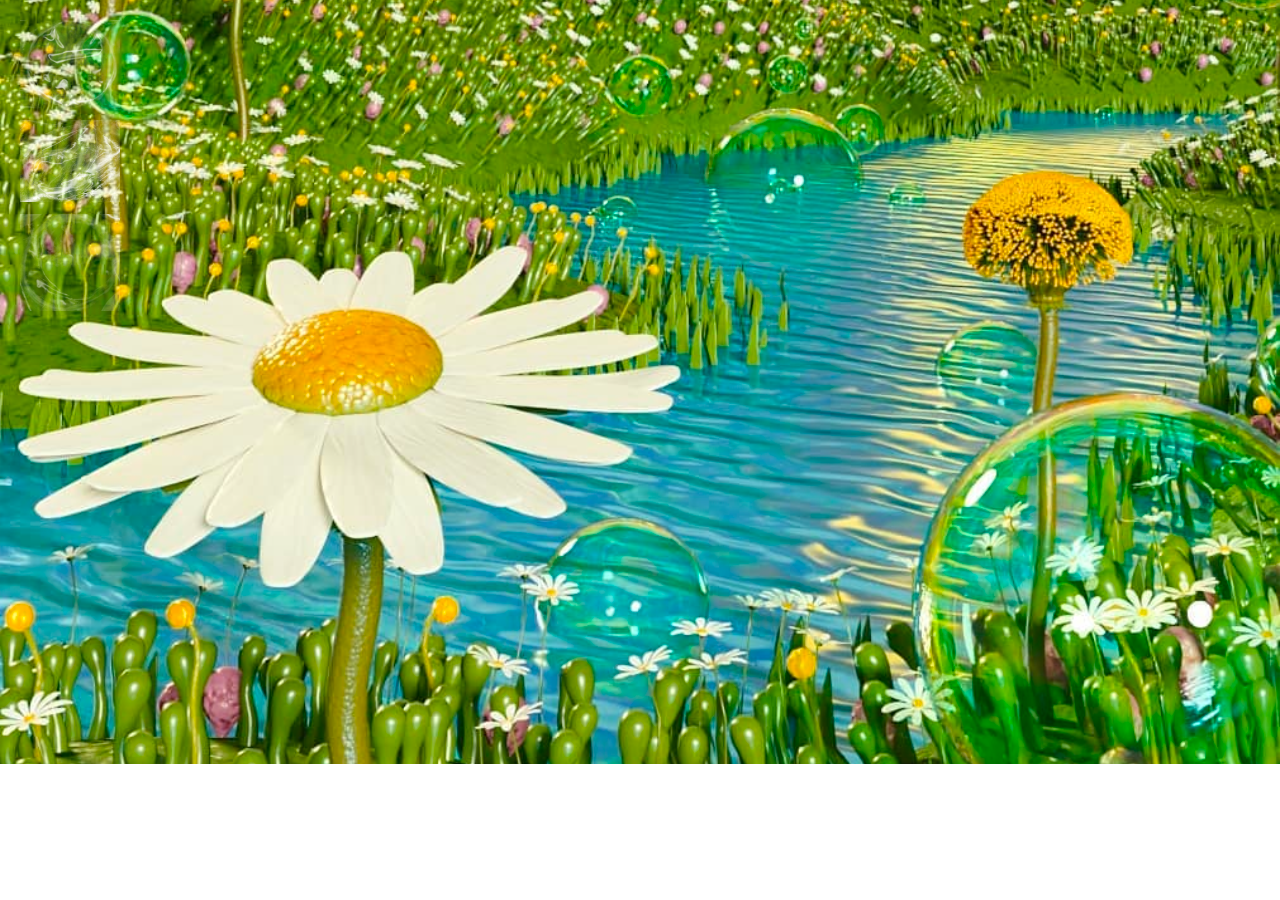
==== index.html @ 42966978 "Initial commit" ====
<!DOCTYPE html>
<html lang="en">
        <head>
            <title>bubbles</title>
               <meta charset="utf-8">
               <meta name="viewport" content="width=device-width, initial-scale=1">
               <link href="style.css" rel="stylesheet">
            </head>
<body>
    <a href="index.html"> <img src="91 1.png" alt="untouched" style="width: 100px;height:auto; margin-left: 12px; padding-top: 12px;"> </a>
    <img src="07 2.png" alt="poped" style="width: 100px;height:auto; margin-left: 12px; padding-top: 12px;">
    <img src="84 2.png" alt="poped" style="width: 100px;height:auto; margin-left: 12px; padding-top: 12px;">
 </body>
---- style.css ----
body {
    background-image: url("image\ 19.svg");
    background-color: white;
    background-size: 100vw;
    background-repeat: no-repeat;
}


img {
	display: grid;
	/* gap: 1em; */
	grid-template-rows: 10fr;
	grid-auto-flow: column;
	/* width: 1000px; */
}
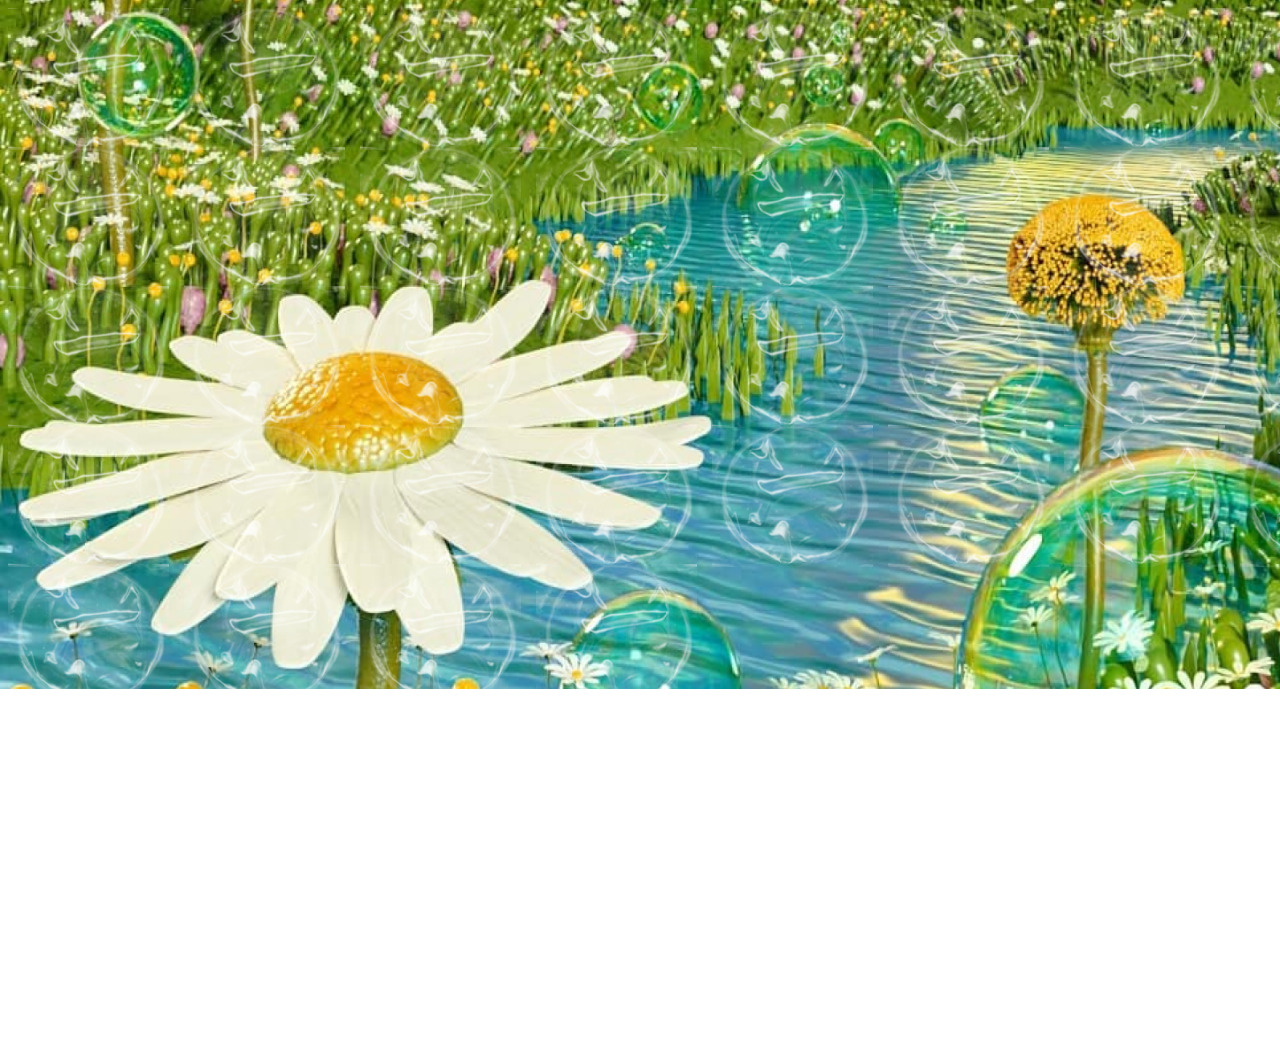
==== commit 78c0b3d2: "update" ====
--- a/index.html
+++ b/index.html
@@ -1,13 +1,65 @@
 <!DOCTYPE html>
 <html lang="en">
-        <head>
-            <title>bubbles</title>
-               <meta charset="utf-8">
-               <meta name="viewport" content="width=device-width, initial-scale=1">
-               <link href="style.css" rel="stylesheet">
-            </head>
+<head>
+    <title>bubbles</title>
+    <meta charset="utf-8">
+    <meta name="viewport" content="width=device-width, initial-scale=1">
+    <link href="style.css" rel="stylesheet">
+</head>
 <body>
-    <a href="index.html"> <img src="91 1.png" alt="untouched" style="width: 100px;height:auto; margin-left: 12px; padding-top: 12px;"> </a>
-    <img src="07 2.png" alt="poped" style="width: 100px;height:auto; margin-left: 12px; padding-top: 12px;">
-    <img src="84 2.png" alt="poped" style="width: 100px;height:auto; margin-left: 12px; padding-top: 12px;">
- </body>+    <div class="firstimg">
+        <img src="91 1.png">
+        <img src="91 1.png">
+        <img src="91 1.png">
+        <img src="91 1.png">
+        <img src="91 1.png">
+        <img src="91 1.png">
+        <img src="91 1.png">
+        <img src="91 1.png">
+        <img src="91 1.png">
+        <img src="91 1.png">
+        <img src="91 1.png">
+        <img src="91 1.png">
+        <img src="91 1.png">
+        <img src="91 1.png">
+        <img src="91 1.png">
+        <img src="91 1.png">
+        <img src="91 1.png">
+        <img src="91 1.png">
+        <img src="91 1.png">
+        <img src="91 1.png">
+        <img src="91 1.png">
+        <img src="91 1.png">
+        <img src="91 1.png">
+        <img src="91 1.png">
+        <img src="91 1.png">
+        <img src="91 1.png">
+        <img src="91 1.png">
+        <img src="91 1.png">
+        <img src="91 1.png">
+        <img src="91 1.png">
+        <img src="91 1.png">
+        <img src="91 1.png">
+        <img src="91 1.png">
+        <img src="91 1.png">
+        <img src="91 1.png">
+        <img src="91 1.png"> 
+        <img src="91 1.png">
+        <img src="91 1.png">
+        <img src="91 1.png">
+        <img src="91 1.png">
+        <img src="91 1.png">
+        <img src="91 1.png">
+        <img src="91 1.png">
+        <img src="91 1.png">
+        <img src="91 1.png">
+        <img src="91 1.png">
+        <img src="91 1.png">
+        <img src="91 1.png">
+
+    </div> 
+
+    <!-- <img src="07 2.png" alt="poped" style="width: 100px;height:auto; margin-left: 12px; padding-top: 12px;">
+    <img src="84 2.png" alt="poped" style="width: 100px;height:auto; margin-left: 12px; padding-top: 12px;"> -->
+ </body>
+</html>--- a/style.css
+++ b/style.css
@@ -1,16 +1,26 @@
+
 
 body {
-    background-image: url("image\ 19.svg");
-    background-color: white;
+    z-index: 5;
+    /* background-image: url("image\ 19.svg"); */
+    background-image: url("image\ 26.png");
     background-size: 100vw;
     background-repeat: no-repeat;
 }
 
+/* 
+.firstimg {
+    width: 500px;
+    margin-left: 12px; 
+    padding-top: 12px;
+} */
 
-img {
-	display: grid;
-	/* gap: 1em; */
-	grid-template-rows: 10fr;
-	grid-auto-flow: column;
-	/* width: 1000px; */
-}
+.firstimg {
+    position: relative;
+width: 100px;
+   display: grid;
+   grid-template-columns: repeat(11, 1fr);
+   grid-template-rows: repeat(8, 5vw);
+   grid-row-gap: 75px;
+   grid-column-gap: 15px;
+}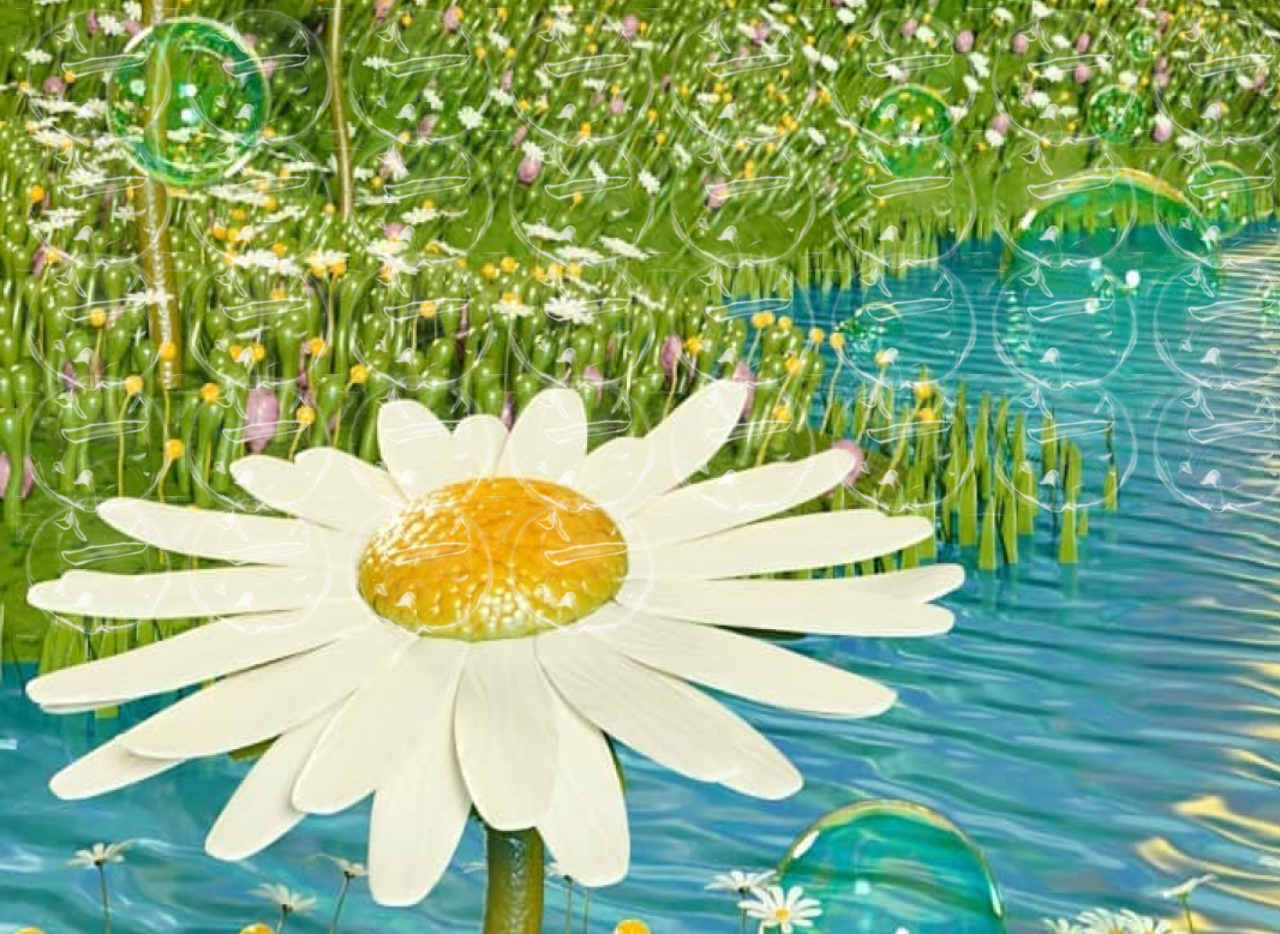
==== commit cb43203c: "updates" ====
--- a/index.html
+++ b/index.html
@@ -5,6 +5,7 @@
     <meta charset="utf-8">
     <meta name="viewport" content="width=device-width, initial-scale=1">
     <link href="style.css" rel="stylesheet">
+    
 </head>
 <body>
     <div class="firstimg">
@@ -58,7 +59,7 @@
         <img src="91 1.png">
 
     </div> 
-
+    <script src="script.js"></script>
     <!-- <img src="07 2.png" alt="poped" style="width: 100px;height:auto; margin-left: 12px; padding-top: 12px;">
     <img src="84 2.png" alt="poped" style="width: 100px;height:auto; margin-left: 12px; padding-top: 12px;"> -->
  </body>
--- a/style.css
+++ b/style.css
@@ -6,6 +6,7 @@
     background-image: url("image\ 26.png");
     background-size: 100vw;
     background-repeat: no-repeat;
+    background-size: cover;
 }
 
 /* 
@@ -21,6 +22,11 @@
    display: grid;
    grid-template-columns: repeat(11, 1fr);
    grid-template-rows: repeat(8, 5vw);
-   grid-row-gap: 75px;
-   grid-column-gap: 15px;
+   grid-row-gap: 58px;
+/*    grid-column-gap: 15px;*/
+}
+
+img {
+    padding-left: 5%;
+    padding-right: 5%;
 }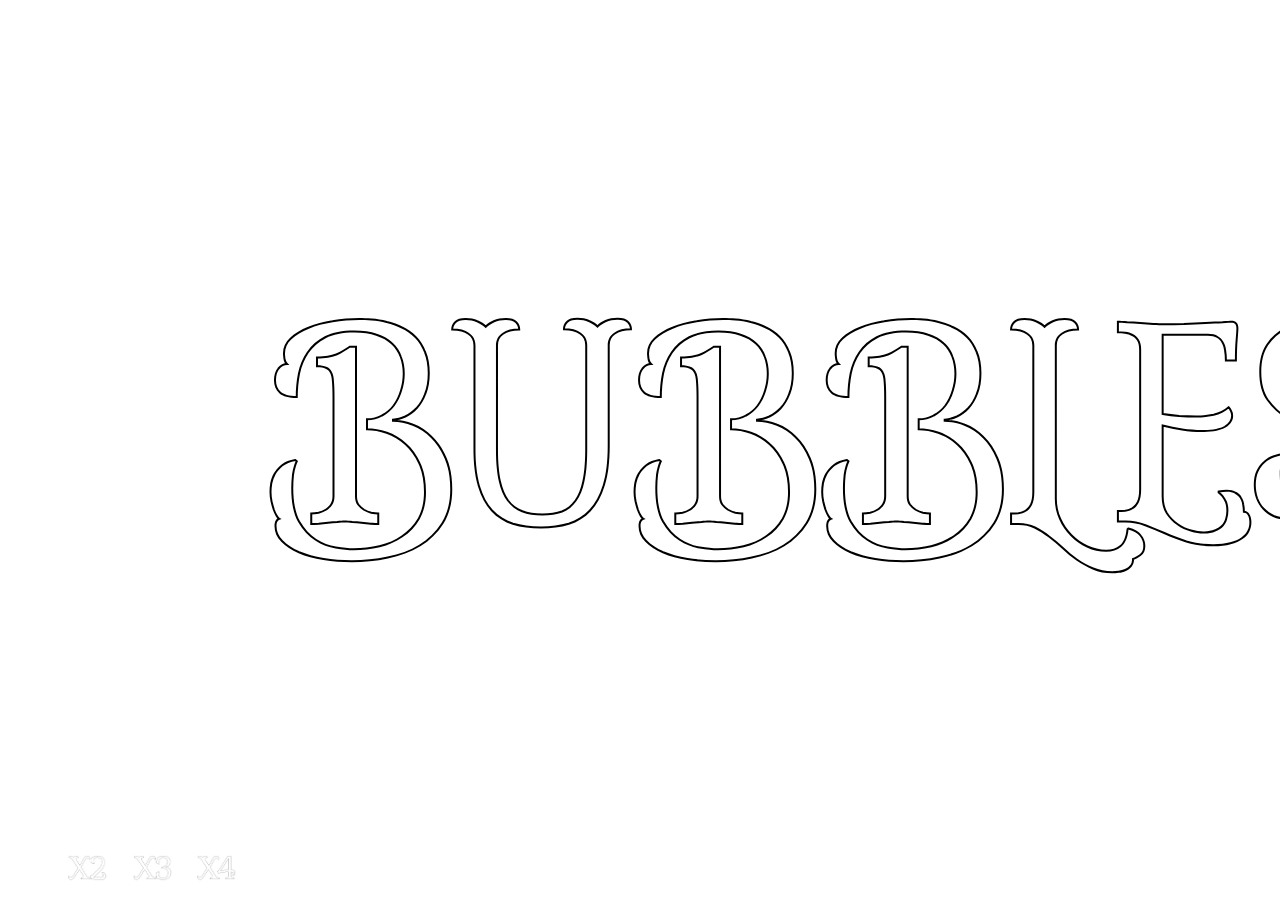
==== commit 726a9e5c: "final" ====
--- a/index.html
+++ b/index.html
@@ -5,60 +5,132 @@
     <meta charset="utf-8">
     <meta name="viewport" content="width=device-width, initial-scale=1">
     <link href="style.css" rel="stylesheet">
-    
+
+<div class="opener">
+   <img src="Frame 38.svg">
+</div>
+
+<div class="openermobile">
+    <img src="Frame 43.svg">
+ </div>
+
+
 </head>
 <body>
+   
     <div class="firstimg">
-        <img src="91 1.png">
-        <img src="91 1.png">
-        <img src="91 1.png">
-        <img src="91 1.png">
-        <img src="91 1.png">
-        <img src="91 1.png">
-        <img src="91 1.png">
-        <img src="91 1.png">
-        <img src="91 1.png">
-        <img src="91 1.png">
-        <img src="91 1.png">
-        <img src="91 1.png">
-        <img src="91 1.png">
-        <img src="91 1.png">
-        <img src="91 1.png">
-        <img src="91 1.png">
-        <img src="91 1.png">
-        <img src="91 1.png">
-        <img src="91 1.png">
-        <img src="91 1.png">
-        <img src="91 1.png">
-        <img src="91 1.png">
-        <img src="91 1.png">
-        <img src="91 1.png">
-        <img src="91 1.png">
-        <img src="91 1.png">
-        <img src="91 1.png">
-        <img src="91 1.png">
-        <img src="91 1.png">
-        <img src="91 1.png">
-        <img src="91 1.png">
-        <img src="91 1.png">
-        <img src="91 1.png">
-        <img src="91 1.png">
-        <img src="91 1.png">
-        <img src="91 1.png"> 
-        <img src="91 1.png">
-        <img src="91 1.png">
-        <img src="91 1.png">
-        <img src="91 1.png">
-        <img src="91 1.png">
-        <img src="91 1.png">
-        <img src="91 1.png">
-        <img src="91 1.png">
-        <img src="91 1.png">
-        <img src="91 1.png">
-        <img src="91 1.png">
-        <img src="91 1.png">
+        <img src="91 1.png" width="140px">
+        <img src="91 1.png" width="140px">
+        <img src="91 1.png" width="140px">
+        <img src="91 1.png" width="140px">
+        <img src="91 1.png" width="140px">
+        <img src="91 1.png" width="140px">
+        <img src="91 1.png" width="140px">
+        <img src="91 1.png" width="140px">
+        <img src="91 1.png" width="140px">
+        <img src="91 1.png" width="140px">
+        <img src="91 1.png" width="140px">
+        <img src="91 1.png" width="140px">
+        <img src="91 1.png" width="140px">
+        <img src="91 1.png" width="140px">
+        <img src="91 1.png" width="140px">
+        <img src="91 1.png" width="140px">
+        <img src="91 1.png" width="140px">
+        <img src="91 1.png" width="140px">
+        <img src="91 1.png" width="140px">
+        <img src="91 1.png" width="140px">
+        <img src="91 1.png" width="140px">
+        <img src="91 1.png" width="140px">
+        <img src="91 1.png" width="140px">
+        <img src="91 1.png" width="140px">
+        <img src="91 1.png" width="140px">
+        <img src="91 1.png" width="140px">
+        <img src="91 1.png" width="140px">
+        <img src="91 1.png" width="140px">
+        <img src="91 1.png" width="140px">
+        <img src="91 1.png" width="140px">
+        <img src="91 1.png" width="140px">
+        <img src="91 1.png" width="140px">
+        <img src="91 1.png" width="140px">
+        <img src="91 1.png" width="140px">
+        <img src="91 1.png" width="140px">
+        <img src="91 1.png" width="140px">
+        <img src="91 1.png" width="140px">
+        <img src="91 1.png" width="140px">
+        <img src="91 1.png" width="140px">
+        <img src="91 1.png" width="140px">
+        <img src="91 1.png" width="140px">
+        <img src="91 1.png" width="140px">
+        <img src="91 1.png" width="140px">
+        <img src="91 1.png" width="140px">
+        <img src="91 1.png" width="140px">
+        <img src="91 1.png" width="140px">
+        <img src="91 1.png" width="140px">
+        <img src="91 1.png" width="140px">
+        <img src="91 1.png" width="140px">
+        <img src="91 1.png" width="140px">
+        <img src="91 1.png" width="140px">
+        <img src="91 1.png" width="140px">
+        <img src="91 1.png" width="140px">
+        <img src="91 1.png" width="140px">
+        <img src="91 1.png" width="140px">
+        <img src="91 1.png" width="140px">
+        <img src="91 1.png" width="140px">
+        <img src="91 1.png" width="140px">
+        <img src="91 1.png" width="140px">
+        <img src="91 1.png" width="140px">
+        <img src="91 1.png" width="140px">
+        <img src="91 1.png" width="140px">
+        <img src="91 1.png" width="140px">
+        <img src="91 1.png" width="140px">
+        <img src="91 1.png" width="140px">
+        <img src="91 1.png" width="140px">
+        <img src="91 1.png" width="140px">
+        <img src="91 1.png" width="140px">
+        <img src="91 1.png" width="140px">
+        <img src="91 1.png" width="140px">
+        <img src="91 1.png" width="140px">
+        <img src="91 1.png" width="140px">
+        <img src="91 1.png" width="140px">
+        <img src="91 1.png" width="140px">
+        <img src="91 1.png" width="140px">
+        <img src="91 1.png" width="140px">
+        <img src="91 1.png" width="140px">
+        <img src="91 1.png" width="140px">
+        <img src="91 1.png" width="140px">
+        <img src="91 1.png" width="140px">
+        <img src="91 1.png" width="140px">
+        <img src="91 1.png" width="140px">
+        <img src="91 1.png" width="140px">
+        <img src="91 1.png" width="140px">
+        <img src="91 1.png" width="140px">
+        <img src="91 1.png" width="140px">
+        <img src="91 1.png" width="140px">
+        <img src="91 1.png" width="140px">
+        <img src="91 1.png" width="140px">
+        <img src="91 1.png" width="140px">
+        <img src="91 1.png" width="140px">
+        <img src="91 1.png" width="140px">
+        <img src="91 1.png" width="140px">
+        <img src="91 1.png" width="140px">
+        <img src="91 1.png" width="140px">
+        <img src="91 1.png" width="140px">
+        <img src="91 1.png" width="140px">
+        <img src="91 1.png" width="140px">
+        <img src="91 1.png" width="140px">
+        <img src="91 1.png" width="140px">
+        <img src="91 1.png" width="140px">
+        <img src="91 1.png" width="140px">
+        <img src="91 1.png" width="140px">
+        <img src="91 1.png" width="140px">
+    </div> 
 
-    </div> 
+    <a href="index-2.html"><img class="background" src="Frame 40.png" alt="Home.html" style="margin-left: 50px";></a>
+    <a href="index-4.html"><img class="background" src="Frame 41.png" alt="Home.html"></a>
+    <a href="index-3.html"><img class="background" src="Frame 39.png" alt="Home.html"></a>
+
+   <!-- <iframe style="border-radius:12px" src="https://open.spotify.com/embed/playlist/6gCC8kozvUlLGTzl2YO2MR?utm_source=generator&theme=0" width="20%" height="152" frameBorder="0" allowfullscreen="" allow="autoplay; clipboard-write; encrypted-media; fullscreen; picture-in-picture" loading="lazy"></iframe>-->
+
     <script src="script.js"></script>
     <!-- <img src="07 2.png" alt="poped" style="width: 100px;height:auto; margin-left: 12px; padding-top: 12px;">
     <img src="84 2.png" alt="poped" style="width: 100px;height:auto; margin-left: 12px; padding-top: 12px;"> -->
--- a/style.css
+++ b/style.css
@@ -1,15 +1,16 @@
 
+@media (min-width: 600px) {
+	:root { --spacing: 32px; }
 
 body {
     z-index: 5;
-    /* background-image: url("image\ 19.svg"); */
-    background-image: url("image\ 26.png");
-    background-size: 100vw;
+    background-image: url("original_d9992cac98f6dbb759cfc4f2901063ed.gif");
+    background-size: 100vh;
     background-repeat: no-repeat;
     background-size: cover;
 }
 
-/* 
+/*
 .firstimg {
     width: 500px;
     margin-left: 12px; 
@@ -17,16 +18,155 @@
 } */
 
 .firstimg {
-    position: relative;
-width: 100px;
+    z-index: 6;
+    position: fixed;
    display: grid;
-   grid-template-columns: repeat(11, 1fr);
-   grid-template-rows: repeat(8, 5vw);
-   grid-row-gap: 58px;
+   width: 20px;
+   grid-template-columns: repeat(13, 1fr);
+   grid-template-rows: repeat(8, 4.2vw);
+   grid-row-gap: 3.1vw;
 /*    grid-column-gap: 15px;*/
 }
+
+/* .grid1 {
+    position: fixed;
+    display: grid;
+    grid-template-columns: repeat(18, 1fr);
+    grid-template-rows: repeat(12, 1.8vw);
+    grid-row-gap: 58px;
+} */
+
 
 img {
     padding-left: 5%;
     padding-right: 5%;
+}
+
+img.popped {
+    width: 140px;
+}
+
+.background {
+    z-index: 8;
+    position: relative;
+    padding-left: 0.2px;
+    padding-right: 0.2px;
+    padding-top: 93vh;
+    width: 60px;
+    height:auto; 
+}
+
+
+.opener {
+z-index: 7;
+position: fixed;
+margin-top: -50px;
+margin-left: -74px;
+width: 140vw;
+/* transform-origin: 0% 0%;
+transform: translate(0, -100%);
+transition: transform 2s cubic-bezier(0.77,0.2,0.05,1.0); */
+}
+
+.closed {
+    position: fixed;
+    margin-top: -50px;
+    margin-left: 18px;
+    cursor: pointer;
+    transform-origin: 0% -100%;
+    transform: translate(0, -100%);
+    transition: transform 2s cubic-bezier(0.77,0.2,0.05,1.0);
+    
+    /* transform: translate3d(0px, 500px);
+    transition: 3s; */
+    /* animation-name: example;
+    animation-duration: 4s; 
+    animation-direction: top; */
+}
+
+}
+
+
+@media screen and (max-width: 600px) {
+    div.opener {
+      display: none;
+    }
+    .background{
+        display: none;
+    }
+  
+    }
+
+  @media screen and (min-width: 600px) {
+    div.openermobile {
+      display: none; 
+    }
+
+  }
+
+@media (max-width: 600px) {
+
+	:root { --spacing: 32px; }
+    body {
+        z-index: 5;
+        /* background-image: url("image\ 19.svg"); */
+        background-image: url("original_d9992cac98f6dbb759cfc4f2901063ed.gif");
+        background-size: 80vw;
+        background-repeat: no-repeat;
+        background-size: cover;
+    }
+    
+    /*
+    .firstimg {
+        width: 500px;
+        margin-left: 12px; 
+        padding-top: 12px;
+    } */
+    
+    .firstimg {
+        position: relative;
+       display: grid;
+       width: 20px;
+       grid-template-columns: repeat(4, 1fr);
+       grid-template-rows: repeat(1, 24vw);
+       grid-row-gap: 0.7vw;
+    /*    grid-column-gap: 15px;*/
+    }
+    
+    img {
+        padding-left: 5%;
+        padding-right: 5%;
+    }
+    
+    img.popped {
+        width: 140px;
+    }
+    
+    .openermobile {
+        z-index: 6;
+        position: fixed;
+        margin-top: -40px;
+        margin-left: -2px;
+        width: 40vw;
+        /* transform-origin: 0% 0%;
+        transform: translate(0, -100%);
+        transition: transform 2s cubic-bezier(0.77,0.2,0.05,1.0); */
+        }
+
+        .closed {
+            position: fixed;
+            margin-top: -50px;
+            margin-left: 18px;
+            cursor: pointer;
+            transform-origin: 0% -100%;
+            transform: translate(0, -100%);
+            transition: transform 2s cubic-bezier(0.77,0.2,0.05,1.0);
+            
+            /* transform: translate3d(0px, 500px);
+            transition: 3s; */
+            /* animation-name: example;
+            animation-duration: 4s; 
+            animation-direction: top; */
+        }
+    
 }